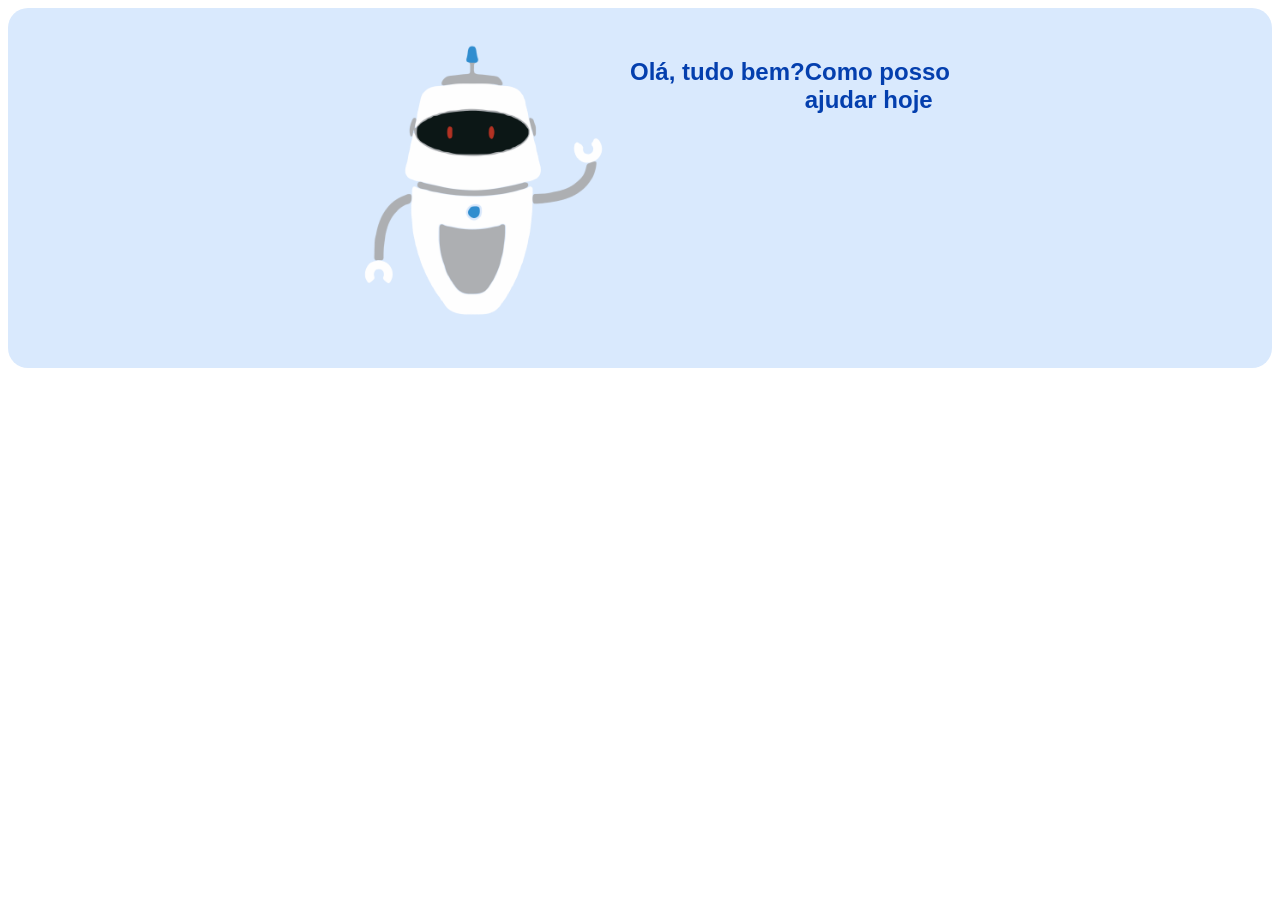
==== index.html @ 613b4bcf "Commit inicial" ====
<html lang="en">
<head>
    <meta charset="UTF-8">
    <meta name="viewport" content="width=device-width, initial-scale=1.0">
    <title>Replicação SAP</title>
    <link rel="stylesheet" href="style.css">
</head>
<body id="site1">
        
        <section id="boasvindas">
            <img src="assets/images/Robo.png" alt="imagem de um robo" id="robo">
            <h2>Olá, tudo bem?<br></h2>
            <h2>Como posso <br> ajudar hoje</h2>



        </section>

         <section id="recomendacoes">

            
        </section>

        <section id="pedidos">

            
        </section>


</body>
</html>
---- style.css ----
body{
    font-family: 'Segoe UI', Tahoma, Geneva, Verdana, sans-serif;
}
#robo{
    width: 300px;
}
#boasvindas{
    background-color:#d9e9fd ;
    border-radius: 20px;
    padding: 30px;
    display: flex;
    justify-content: space-around;
    justify-content: center;
}
h2{
    color: #043fae;
}
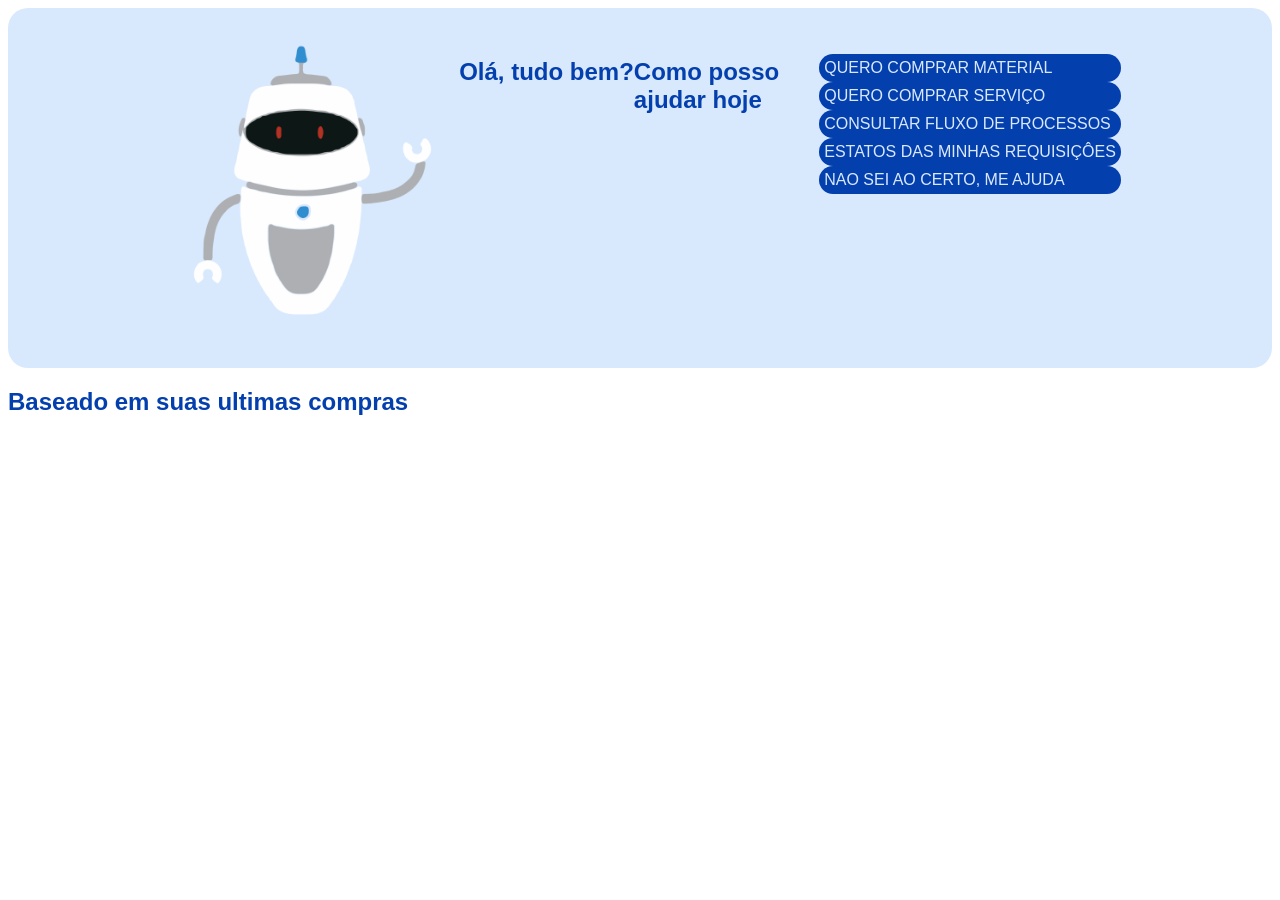
==== commit ee8da240: "add" ====
--- a/index.html
+++ b/index.html
@@ -11,13 +11,19 @@
             <img src="assets/images/Robo.png" alt="imagem de um robo" id="robo">
             <h2>Olá, tudo bem?<br></h2>
             <h2>Como posso <br> ajudar hoje</h2>
-
-
+            <ul id="listaboasvindas">
+                <li class="tabela">QUERO COMPRAR MATERIAL</li>
+                <li class="tabela">QUERO COMPRAR SERVIÇO</li>
+                <li class="tabela">CONSULTAR FLUXO DE PROCESSOS</li>
+                <li class="tabela">ESTATOS DAS MINHAS REQUISIÇÔES</li>
+                <li class="tabela">NAO SEI AO CERTO, ME AJUDA</li>
+            </ul>
 
         </section>
 
          <section id="recomendacoes">
-
+            <h2>Baseado em suas ultimas compras</h2>
+            
             
         </section>
 
--- a/style.css
+++ b/style.css
@@ -14,4 +14,16 @@
 }
 h2{
     color: #043fae;
-}+}
+.tabela{
+    background-color: #043fae;
+    color: #d9e9fd;
+    border-radius: 20px;
+    padding: 5px;
+}
+#listaboasvindas{
+    justify-content: space-between;
+}
+
+
+
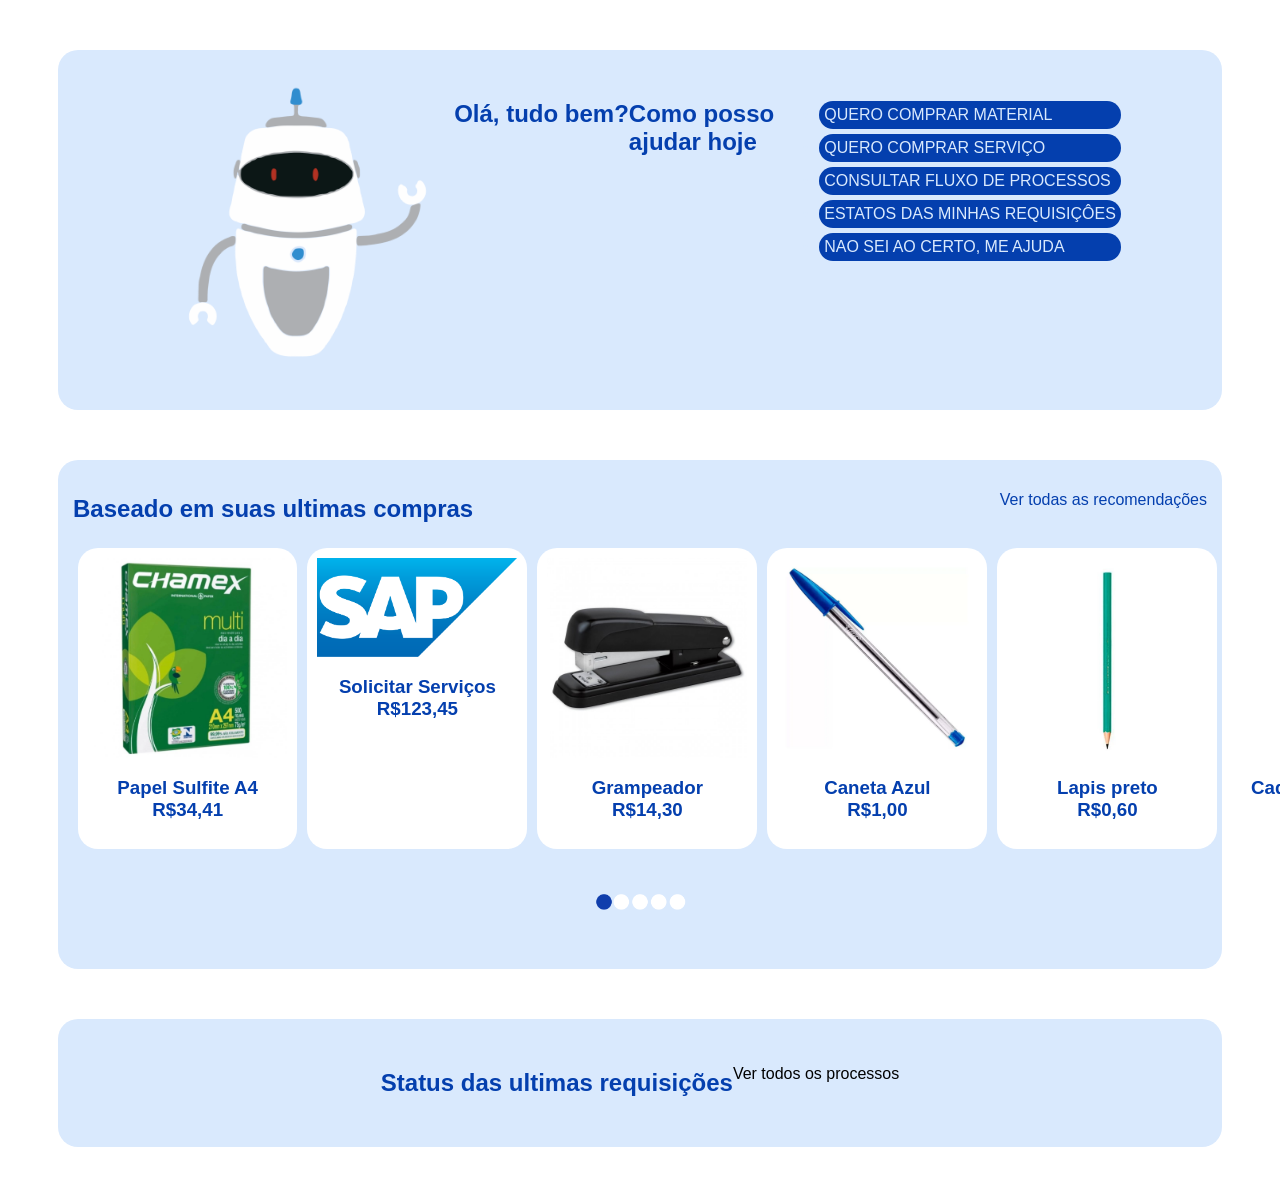
==== commit 426a140c: "ADD - seção de recomendações" ====
--- a/index.html
+++ b/index.html
@@ -6,7 +6,7 @@
     <link rel="stylesheet" href="style.css">
 </head>
 <body id="site1">
-        
+        <main>
         <section id="boasvindas">
             <img src="assets/images/Robo.png" alt="imagem de um robo" id="robo">
             <h2>Olá, tudo bem?<br></h2>
@@ -22,16 +22,55 @@
         </section>
 
          <section id="recomendacoes">
-            <h2>Baseado em suas ultimas compras</h2>
-            
-            
+            <div id="textorec">
+                <h2>Baseado em suas ultimas compras</h2>
+                <p>Ver todas as recomendações</p>
+            </div>
+           <div id="containerproduto">
+                <div class="produto">
+                    <img class="img_produto" src="assets/images/chamex.jpg" alt="Imagem de um maço de folhas sulfite chamex">
+                    <h3>Papel Sulfite A4 <br> R$34,41</h3>
+                </div>
+
+                <div class="produto">
+                    <img class="img_produto" src="assets/images/SAP_2011_logo.svg.png" alt="Logo da sap">
+                    <h3>Solicitar Serviços <br> R$123,45</h3>
+                </div>
+
+                <div class="produto">
+                    <img class="img_produto" src="assets/images/Grampeador.jpg" alt="Imagem de um grampeador">
+                    <h3>Grampeador <br> R$14,30</h3>
+                </div>
+
+                <div class="produto">
+                    <img class="img_produto" src="assets/images/canetaazul.png" alt="Imagem de uma caneta azul">
+                    <h3>Caneta Azul <br>R$1,00</h3>
+                </div>
+
+                <div class="produto">
+                    <img class="img_produto" src="assets/images/lapis.png" alt=" Foto de um lapis">
+                    <h3>Lapis preto <br> R$0,60</h3>
+                </div>
+
+                <div class="produto">
+                    <img class="img_produto" src="assets/images/Caderno.png" alt=" Imagem de um caderno">
+                    <h3>Caderno 100 folhas <br> R$10,40</h3>
+                </div>
+           
+            </div>
+            <img id="pontos" src="assets/images/pontos.png" alt="pontos">
         </section>
 
         <section id="pedidos">
+             <div id="textoped">
+                <h2>Status das ultimas requisições</h2>
+                <p>Ver todos os processos</p>
+            </div>
 
             
         </section>
 
+        <main>
 
 </body>
 </html>
--- a/style.css
+++ b/style.css
@@ -11,6 +11,7 @@
     display: flex;
     justify-content: space-around;
     justify-content: center;
+    margin: 50px;
 }
 h2{
     color: #043fae;
@@ -20,10 +21,59 @@
     color: #d9e9fd;
     border-radius: 20px;
     padding: 5px;
+    margin: 5px;
 }
 #listaboasvindas{
     justify-content: space-between;
 }
 
+#recomendacoes{
+    color: #043fae;
+    text-align: center;
+    justify-content: space-around;
+    flex-wrap: wrap;
+    background-color: #d9e9fd;
+    border-radius: 20px;
+    margin: 50px;
+    padding: 15px;
+}
+#containerproduto{
+    display: flex;
+}
+#textorec{
+    display: flex;
+    text-align: center;
+    justify-content: space-between;
+}
+
+.produto{
+     background-color: rgb(255, 255, 255);
+    border-radius: 20PX;
+    margin: 5px;
+    padding: 10px;
+}
+
+#pontos{
+    width: 100px;
+}
+.img_produto{
+    max-width:200px ;
+    max-height:200px ;
+}
+#pedidos{
+    background-color:#d9e9fd ;
+    border-radius: 20px;
+    padding: 30px;
+    display: flex;
+    justify-content: space-around;
+    justify-content: center;
+    margin: 50px;
+}
+#textoped{
+    display: flex;
+    text-align: center;
+    justify-content: space-between;
+}
 
 
+
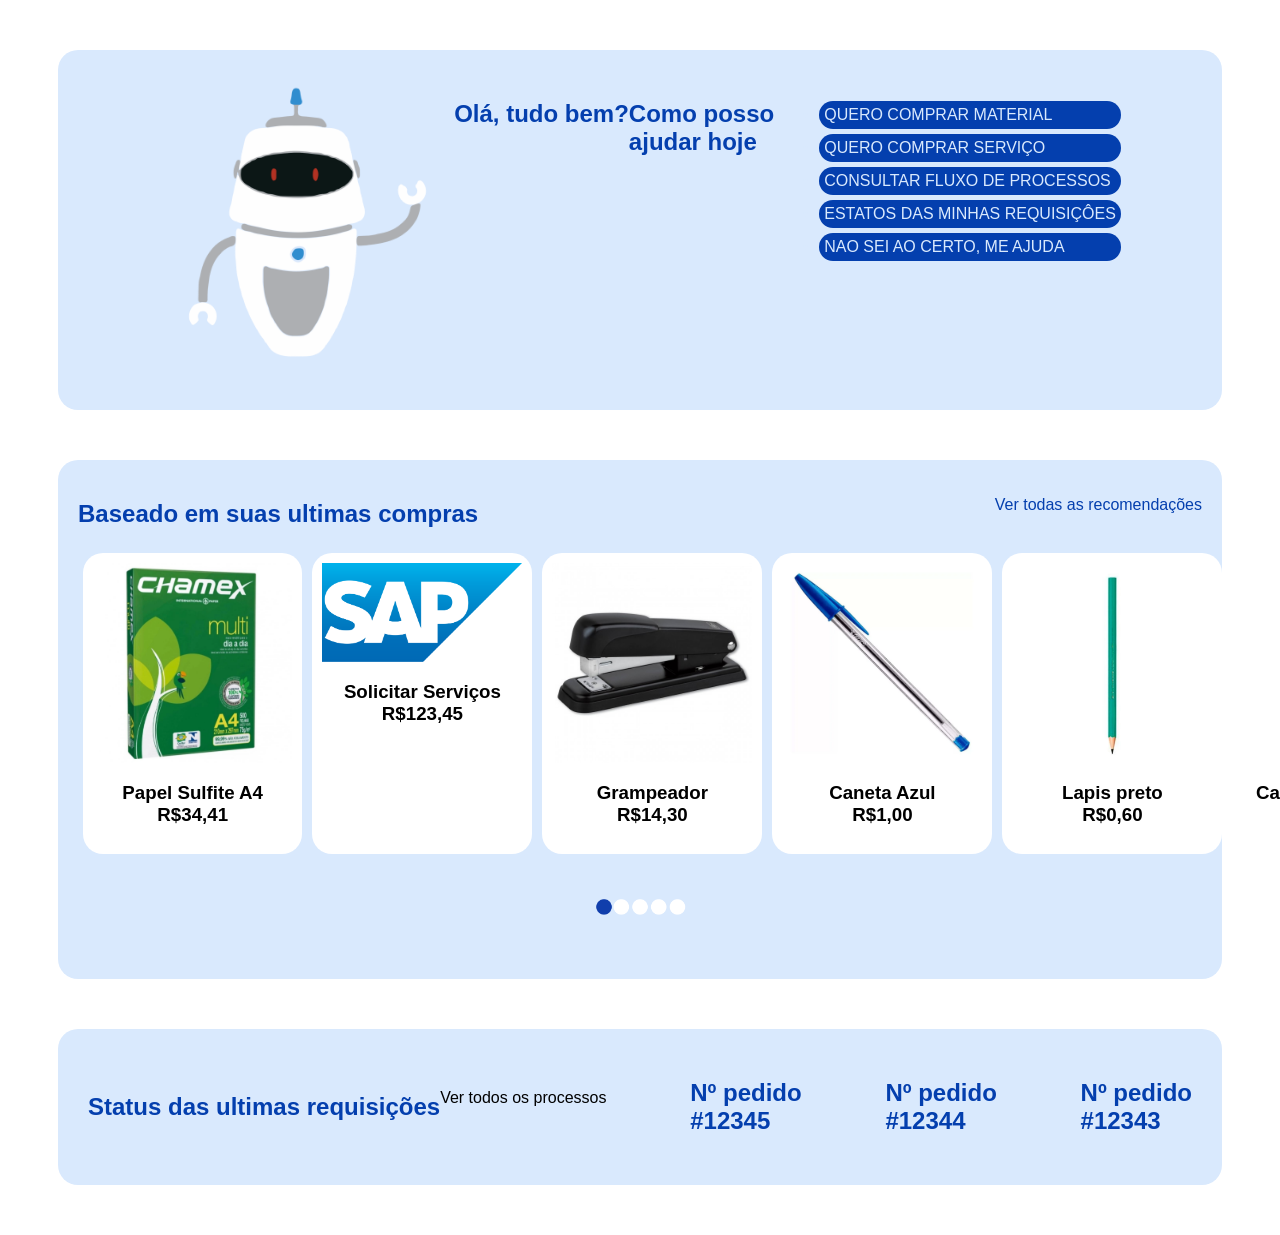
==== commit 8b46aafd: "ADD - pedidos" ====
--- a/index.html
+++ b/index.html
@@ -62,10 +62,26 @@
         </section>
 
         <section id="pedidos">
-             <div id="textoped">
+            <div id="textoped">
                 <h2>Status das ultimas requisições</h2>
-                <p>Ver todos os processos</p>
+                <p>Ver todos os processos <br></p>
             </div>
+            <div>
+                <h2>Nº pedido <br>#12345</h2>
+                <img src="" alt="">
+            </div>
+
+             <div>
+                <h2>Nº pedido <br>#12344</h2>
+                <img src="" alt="">
+            </div>
+
+             <div>
+                <h2>Nº pedido <br>#12343</h2>
+                <img src="" alt="">
+            </div>
+
+            
 
             
         </section>
--- a/style.css
+++ b/style.css
@@ -35,7 +35,7 @@
     background-color: #d9e9fd;
     border-radius: 20px;
     margin: 50px;
-    padding: 15px;
+    padding: 20px;
 }
 #containerproduto{
     display: flex;
@@ -51,6 +51,7 @@
     border-radius: 20PX;
     margin: 5px;
     padding: 10px;
+    color: black;
 }
 
 #pontos{
@@ -65,9 +66,9 @@
     border-radius: 20px;
     padding: 30px;
     display: flex;
-    justify-content: space-around;
-    justify-content: center;
+    justify-content: space-between;
     margin: 50px;
+    align-items: center;
 }
 #textoped{
     display: flex;
@@ -77,3 +78,69 @@
 
 
 
+
+
+
+
+
+
+
+
+
+
+
+
+
+
+
+
+
+
+
+
+
+
+
+
+
+
+
+
+
+
+
+
+/* Parte do Davi */
+
+.img_icone{
+    width: 40px;
+    height: 40px;
+}
+
+#cabeçalho{
+    background-color:#c1c1c4;
+}
+
+#body_1{
+    background-color: aqua;
+}
+
+#linha_amarela{
+    height: 20px;
+    background-color: rgb(219, 219, 5);
+}
+#nav_cima{
+    padding: 10px;
+    display: flex;
+    flex-wrap: wrap;
+}
+
+.botao_nav{
+    display: flex;
+    align-items: center;
+    flex-direction: row;
+    background-color: #c1c1c4;
+}
+
+
+
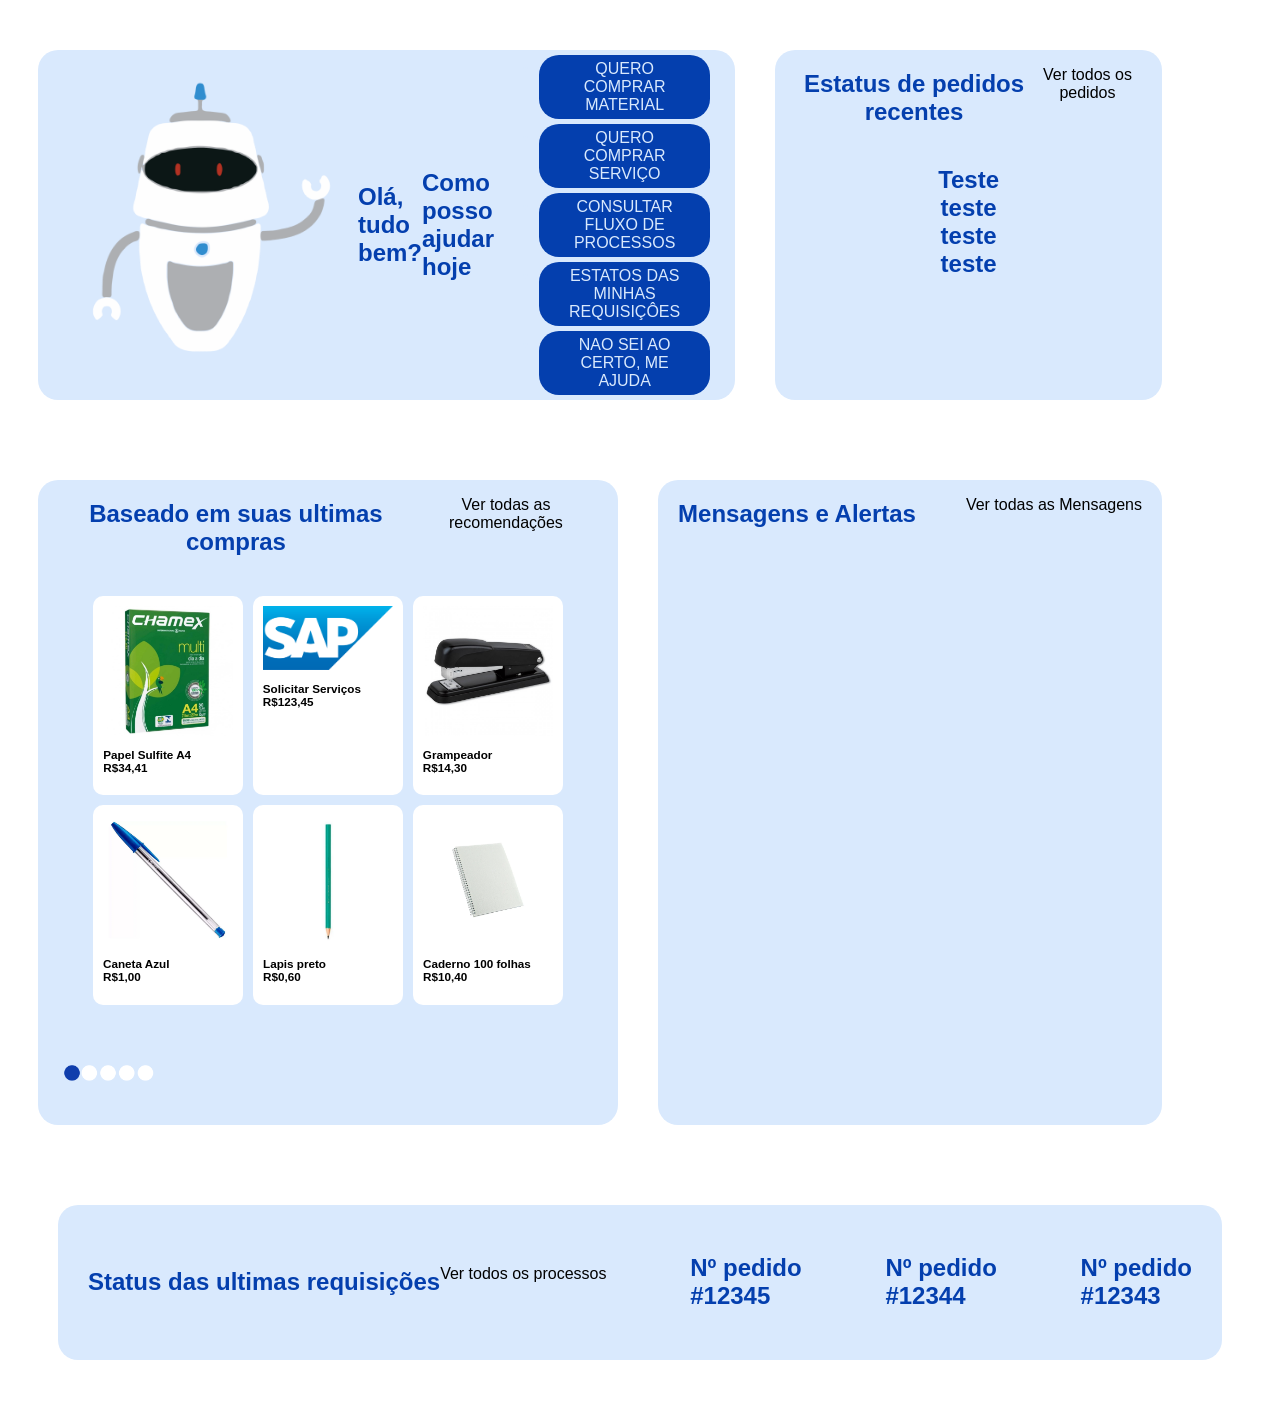
==== commit a16e3653: "ADD - mensagens e alertas" ====
--- a/index.html
+++ b/index.html
@@ -1,92 +1,114 @@
-<html lang="en">
-<head>
-    <meta charset="UTF-8">
-    <meta name="viewport" content="width=device-width, initial-scale=1.0">
-    <title>Replicação SAP</title>
-    <link rel="stylesheet" href="style.css">
-</head>
-<body id="site1">
-        <main>
-        <section id="boasvindas">
-            <img src="assets/images/Robo.png" alt="imagem de um robo" id="robo">
-            <h2>Olá, tudo bem?<br></h2>
-            <h2>Como posso <br> ajudar hoje</h2>
-            <ul id="listaboasvindas">
-                <li class="tabela">QUERO COMPRAR MATERIAL</li>
-                <li class="tabela">QUERO COMPRAR SERVIÇO</li>
-                <li class="tabela">CONSULTAR FLUXO DE PROCESSOS</li>
-                <li class="tabela">ESTATOS DAS MINHAS REQUISIÇÔES</li>
-                <li class="tabela">NAO SEI AO CERTO, ME AJUDA</li>
-            </ul>
-
-        </section>
-
-         <section id="recomendacoes">
-            <div id="textorec">
-                <h2>Baseado em suas ultimas compras</h2>
-                <p>Ver todas as recomendações</p>
-            </div>
-           <div id="containerproduto">
-                <div class="produto">
-                    <img class="img_produto" src="assets/images/chamex.jpg" alt="Imagem de um maço de folhas sulfite chamex">
-                    <h3>Papel Sulfite A4 <br> R$34,41</h3>
+    <html lang="en">
+    <head>
+        <meta charset="UTF-8">
+        <meta name="viewport" content="width=device-width, initial-scale=1.0">
+        <title>Replicação SAP</title>
+        <link rel="stylesheet" href="style.css">
+    </head>
+    <body id="site1">
+            <main>
+            <section id="boasvindas">
+                <div id="boasvindas1">
+                <img src="assets/images/Robo.png" alt="imagem de um robo" id="robo">
+                <h2>Olá, tudo bem?<br></h2>
+                <h2>Como posso <br> ajudar hoje</h2>
+                <ul id="listaboasvindas">
+                    <li class="tabela">QUERO COMPRAR MATERIAL</li>
+                    <li class="tabela">QUERO COMPRAR SERVIÇO</li>
+                    <li class="tabela">CONSULTAR FLUXO DE PROCESSOS</li>
+                    <li class="tabela">ESTATOS DAS MINHAS REQUISIÇÔES</li>
+                    <li class="tabela">NAO SEI AO CERTO, ME AJUDA</li>
+                </ul>
+                </div>
+                <div id="boasvindas2">
+                    <div id="textob1">
+                    <h2>Estatus de pedidos recentes</h2>
+                    <p>Ver todos os pedidos</p>
+                </div>
+                <h2 style="justify-content: space-between;"> Teste <br> teste <br> teste <br> teste</h2>
                 </div>
 
-                <div class="produto">
-                    <img class="img_produto" src="assets/images/SAP_2011_logo.svg.png" alt="Logo da sap">
-                    <h3>Solicitar Serviços <br> R$123,45</h3>
+            </section>
+
+            <section id="recomendacoes">
+                <div id="section2_1">
+                <div id="textorec">
+                    <h2>Baseado em suas ultimas compras</h2>
+                    <p>Ver todas as recomendações</p>
+                </div>
+            <div id="containerproduto">
+                    <div class="produto">
+                        <img class="img_produto" src="assets/images/chamex.jpg" alt="Imagem de um maço de folhas sulfite chamex">
+                        <h3>Papel Sulfite A4 <br> R$34,41</h3>
+                    </div>
+
+                    <div class="produto">
+                        <img class="img_produto" src="assets/images/SAP_2011_logo.svg.png" alt="Logo da sap">
+                        <h3>Solicitar Serviços <br> R$123,45</h3>
+                    </div>
+
+                    <div class="produto">
+                        <img class="img_produto" src="assets/images/Grampeador.jpg" alt="Imagem de um grampeador">
+                        <h3>Grampeador <br> R$14,30</h3>
+                    </div>
+
+                    <div class="produto">
+                        <img class="img_produto" src="assets/images/canetaazul.png" alt="Imagem de uma caneta azul">
+                        <h3>Caneta Azul <br>R$1,00</h3>
+                    </div>
+
+                    <div class="produto">
+                        <img class="img_produto" src="assets/images/lapis.png" alt=" Foto de um lapis">
+                        <h3>Lapis preto <br> R$0,60</h3>
+                    </div>
+
+                    <div class="produto">
+                        <img class="img_produto" src="assets/images/Caderno.png" alt=" Imagem de um caderno">
+                        <h3>Caderno 100 folhas <br> R$10,40</h3>
+                    </div>
+
+            </div>
+
+            <div id="divponto">
+                <img class="pontos" src="assets/images/pontos.png" alt="pontos">
+            </div>
+
+
+            </div>
+                <div id="section2_2">
+                    <h2>Mensagens e Alertas</h2>
+                    <p>Ver todas as Mensagens</p>
+                </div>
+                </div>
+                
+            </section>
+
+            <section id="pedidos">
+                <div id="textoped">
+                    <h2>Status das ultimas requisições</h2>
+                    <p>Ver todos os processos <br></p>
+                </div>
+                <div>
+                    <h2>Nº pedido <br>#12345</h2>
+                    <img src="" alt="">
                 </div>
 
-                <div class="produto">
-                    <img class="img_produto" src="assets/images/Grampeador.jpg" alt="Imagem de um grampeador">
-                    <h3>Grampeador <br> R$14,30</h3>
+                <div>
+                    <h2>Nº pedido <br>#12344</h2>
+                    <img src="" alt="">
                 </div>
 
-                <div class="produto">
-                    <img class="img_produto" src="assets/images/canetaazul.png" alt="Imagem de uma caneta azul">
-                    <h3>Caneta Azul <br>R$1,00</h3>
+                <div>
+                    <h2>Nº pedido <br>#12343</h2>
+                    <img src="" alt="">
                 </div>
 
-                <div class="produto">
-                    <img class="img_produto" src="assets/images/lapis.png" alt=" Foto de um lapis">
-                    <h3>Lapis preto <br> R$0,60</h3>
-                </div>
+                
 
-                <div class="produto">
-                    <img class="img_produto" src="assets/images/Caderno.png" alt=" Imagem de um caderno">
-                    <h3>Caderno 100 folhas <br> R$10,40</h3>
-                </div>
-           
-            </div>
-            <img id="pontos" src="assets/images/pontos.png" alt="pontos">
-        </section>
+                
+            </section>
 
-        <section id="pedidos">
-            <div id="textoped">
-                <h2>Status das ultimas requisições</h2>
-                <p>Ver todos os processos <br></p>
-            </div>
-            <div>
-                <h2>Nº pedido <br>#12345</h2>
-                <img src="" alt="">
-            </div>
+            <main>
 
-             <div>
-                <h2>Nº pedido <br>#12344</h2>
-                <img src="" alt="">
-            </div>
-
-             <div>
-                <h2>Nº pedido <br>#12343</h2>
-                <img src="" alt="">
-            </div>
-
-            
-
-            
-        </section>
-
-        <main>
-
-</body>
-</html>+    </body>
+    </html>
--- a/style.css
+++ b/style.css
@@ -5,13 +5,34 @@
     width: 300px;
 }
 #boasvindas{
-    background-color:#d9e9fd ;
+    background-color:#ffffff ;
     border-radius: 20px;
     padding: 30px;
     display: flex;
     justify-content: space-around;
     justify-content: center;
-    margin: 50px;
+    margin: 20 40;
+    margin-left: 0px;
+}
+#boasvindas1{
+    background-color: #d9e9fd;
+    border-radius: 20px;
+    height: 350px;
+    width: 1300px;
+    display: flex;
+    align-items: center;
+    padding: 0 20;
+    margin-right: 0px;
+}
+#boasvindas2{
+    background-color: #d9e9fd;
+    border-radius: 20px;
+    margin:  0 40;
+    text-align: center;
+    justify-content: space-between;
+    flex-wrap: wrap;
+    padding: 0 20px;
+    width: 700px;
 }
 h2{
     color: #043fae;
@@ -20,25 +41,55 @@
     background-color: #043fae;
     color: #d9e9fd;
     border-radius: 20px;
-    padding: 5px;
+    padding: 5 30;
     margin: 5px;
+    text-align: center;
 }
 #listaboasvindas{
     justify-content: space-between;
 }
 
 #recomendacoes{
-    color: #043fae;
-    text-align: center;
+    background-color:#ffffff ;
+    border-radius: 20px;
+    padding: 30px;
+    display: flex;
     justify-content: space-around;
-    flex-wrap: wrap;
-    background-color: #d9e9fd;
-    border-radius: 20px;
-    margin: 50px;
-    padding: 20px;
-}
+    justify-content: center;
+    margin: 20 40;
+    margin-left: 0px;
+}
+#section2_1{
+    background-color: #d9e9fd;
+    border-radius: 20px;
+    padding: 0 20;
+    margin-right: 0px;
+    flex-wrap: wrap;
+    align-items: center;
+    width: 100%;
+}
+#section2_2{
+    background-color: #d9e9fd;
+    border-radius: 20px;
+    margin:  0 40;
+    text-align: center;
+    justify-content: space-between;
+    flex-wrap: wrap;
+    display: flex;
+    padding: 0 20px;
+    width: 1000px;
+}
+
+#divponto{
+    justify-content: center;
+}
+
+
 #containerproduto{
     display: flex;
+    flex-wrap: wrap;
+    padding: 15;
+    justify-content: center;
 }
 #textorec{
     display: flex;
@@ -48,18 +99,19 @@
 
 .produto{
      background-color: rgb(255, 255, 255);
-    border-radius: 20PX;
+    border-radius: 10PX;
     margin: 5px;
     padding: 10px;
     color: black;
-}
-
-#pontos{
+    font-size: 10px;
+}
+
+.pontos{
     width: 100px;
 }
 .img_produto{
-    max-width:200px ;
-    max-height:200px ;
+    max-width:130px ;
+    max-height:130px ;
 }
 #pedidos{
     background-color:#d9e9fd ;
@@ -75,6 +127,14 @@
     text-align: center;
     justify-content: space-between;
 }
+.h2_2{
+    color: black;
+}
+#textob1{
+    display: flex;
+    text-align: center;
+    justify-content: space-between;
+}
 
 
 
@@ -112,35 +172,122 @@
 
 /* Parte do Davi */
 
+#body2{
+    margin: 0px;
+    padding: 0px;
+    font-family: 'Segoe UI', Tahoma, Geneva, Verdana, sans-serif;
+    align-items: center;
+}
+
 .img_icone{
-    width: 40px;
-    height: 40px;
+    width: 20px;
+    height: 20px;
 }
 
 #cabeçalho{
-    background-color:#c1c1c4;
+    background-color:#dddd;
+    margin: 0px;
+    font-size: 20px;
+    padding: 7px;
 }
 
 #body_1{
-    background-color: aqua;
+    background-color: white;
 }
 
 #linha_amarela{
     height: 20px;
-    background-color: rgb(219, 219, 5);
+    background-color:#feef89;
+    margin: 0px;
+
 }
 #nav_cima{
-    padding: 10px;
-    display: flex;
-    flex-wrap: wrap;
+    display: flex;
+    gap: 5px;
+    background-color: #dddd;
+    border: 3px;
+    height: 40px;
+    align-items: center;
+    padding-left: 5px;
+    border-bottom: #d3d3d3 4px;
+}
+button{
+    height: 30px;
 }
 
 .botao_nav{
     display: flex;
     align-items: center;
-    flex-direction: row;
     background-color: #c1c1c4;
 }
 
-
-
+#text_repositorio{
+    color: rgb(78, 78, 78);
+}
+
+#nav_repositorios{
+    display: flex;
+    align-items: center;
+    gap: 30px;
+    background-color: rgb(245, 245, 245);
+    padding: 7px;
+}
+
+#linha_azul{
+    height: 5px;
+    background-color:#1b63c1;
+    margin: 0px;
+}
+
+#section_3{
+    background-color: #dddd;
+    padding: 7px;
+    align-items: center;
+    display: flex;
+    gap: 7px;
+}
+
+#table_2{
+
+  border-collapse: collapse; 
+  font-family: Arial, sans-serif;
+}
+
+#thead_2{
+    background-color: #dddd;
+}
+
+th, td {
+  border: 1px solid #ccc;
+  padding: 5px;
+  text-align: left;
+}
+
+#section_5{
+    display: flex;
+    align-items: center;
+    gap: 30px;
+    background-color: #dddd;
+    flex-wrap: wrap;
+    padding: 7px;
+}
+
+#icone_pasta_sec5{
+    margin-left: auto;
+    padding-right: 10px;
+}
+
+#section_6{
+    background-color: #dddd;
+    padding: 7px;
+    align-items: center;
+    display: flex;
+    gap: 7px;
+}
+
+#botao1_canto_sec6{
+    margin-left: auto;
+    padding-right: 7px;
+}
+
+
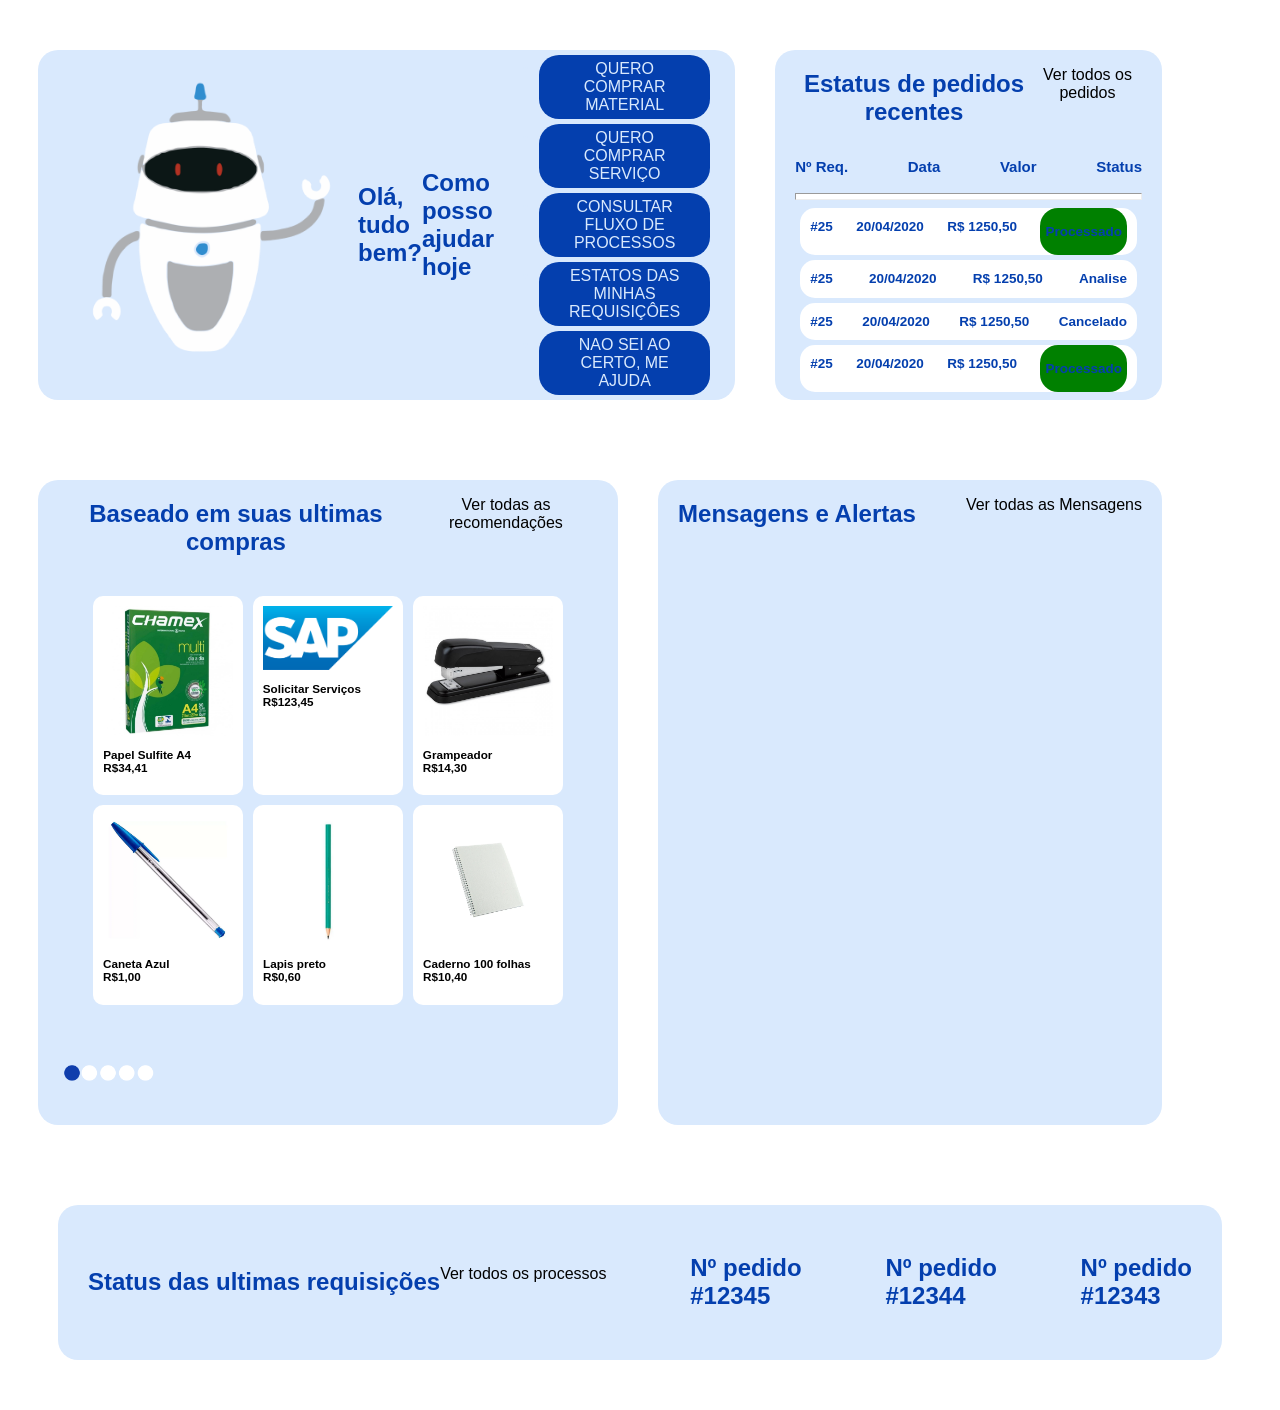
==== commit 6609b90e: "ADD - seção de pedidos" ====
--- a/index.html
+++ b/index.html
@@ -25,7 +25,37 @@
                     <h2>Estatus de pedidos recentes</h2>
                     <p>Ver todos os pedidos</p>
                 </div>
-                <h2 style="justify-content: space-between;"> Teste <br> teste <br> teste <br> teste</h2>
+                    <div id="titulosb2">
+                        <h2>Nº Req.</h2>
+                        <h2>Data</h2>
+                        <h2>Valor</h2>
+                        <h2>Status</h2>
+                    </div>
+                    <hr id="linhabranca">
+                    <div class="statuspedidos">
+                        <H2>#25</H2>
+                        <H2>20/04/2020</H2>
+                        <H2>R$ 1250,50</H2>
+                        <div class="processado"><h2>Processado</h2></div>
+                    </div>
+                    <div class="statuspedidos">
+                        <H2>#25</H2>
+                        <H2>20/04/2020</H2>
+                        <H2>R$ 1250,50</H2>
+                        <div class="analise"><h2>Analise</h2></div>
+                    </div>
+                    <div class="statuspedidos">
+                        <H2>#25</H2>
+                        <H2>20/04/2020</H2>
+                        <H2>R$ 1250,50</H2>
+                        <div class="Cancelado"><h2>Cancelado</h2></div>
+                    </div>
+                    <div class="statuspedidos">
+                        <H2>#25</H2>
+                        <H2>20/04/2020</H2>
+                        <H2>R$ 1250,50</H2>
+                        <div class="processado"><h2>Processado</h2></div>
+                    </div>
                 </div>
 
             </section>
--- a/style.css
+++ b/style.css
@@ -47,8 +47,30 @@
 }
 #listaboasvindas{
     justify-content: space-between;
-}
-
+
+}
+#titulosb2{
+    display: flex;
+    justify-content: space-between;
+    justify-items: center;
+    font-size: 10px;
+    
+    
+}
+.statuspedidos{
+    display: flex;
+    background-color: #ffffff;
+    justify-content: space-between;
+    font-size: xx-small;
+    padding: 0 10px;
+    margin: 5px;
+    border-radius: 15px;
+}
+#linhabranca{
+    background-color: #ffffff;
+    margin-top: 5px;
+    height: 5px;
+}
 #recomendacoes{
     background-color:#ffffff ;
     border-radius: 20px;
@@ -135,7 +157,11 @@
     text-align: center;
     justify-content: space-between;
 }
-
+.processado{
+    background-color: green;
+    border-radius: 18px;
+    padding: 5px;
+}
 
 
 
@@ -239,7 +265,7 @@
     margin: 0px;
 }
 
-#section_3{
+#div_3{
     background-color: #dddd;
     padding: 7px;
     align-items: center;
@@ -263,7 +289,7 @@
   text-align: left;
 }
 
-#section_5{
+#div_5{
     display: flex;
     align-items: center;
     gap: 30px;
@@ -277,7 +303,7 @@
     padding-right: 10px;
 }
 
-#section_6{
+#div_6{
     background-color: #dddd;
     padding: 7px;
     align-items: center;
@@ -290,4 +316,11 @@
     padding-right: 7px;
 }
 
-
+#section_principal{
+    display: flex;
+}
+#div_right{
+    margin-top: 30px;
+    border-left: #c1c1c4 15px;
+    
+}
